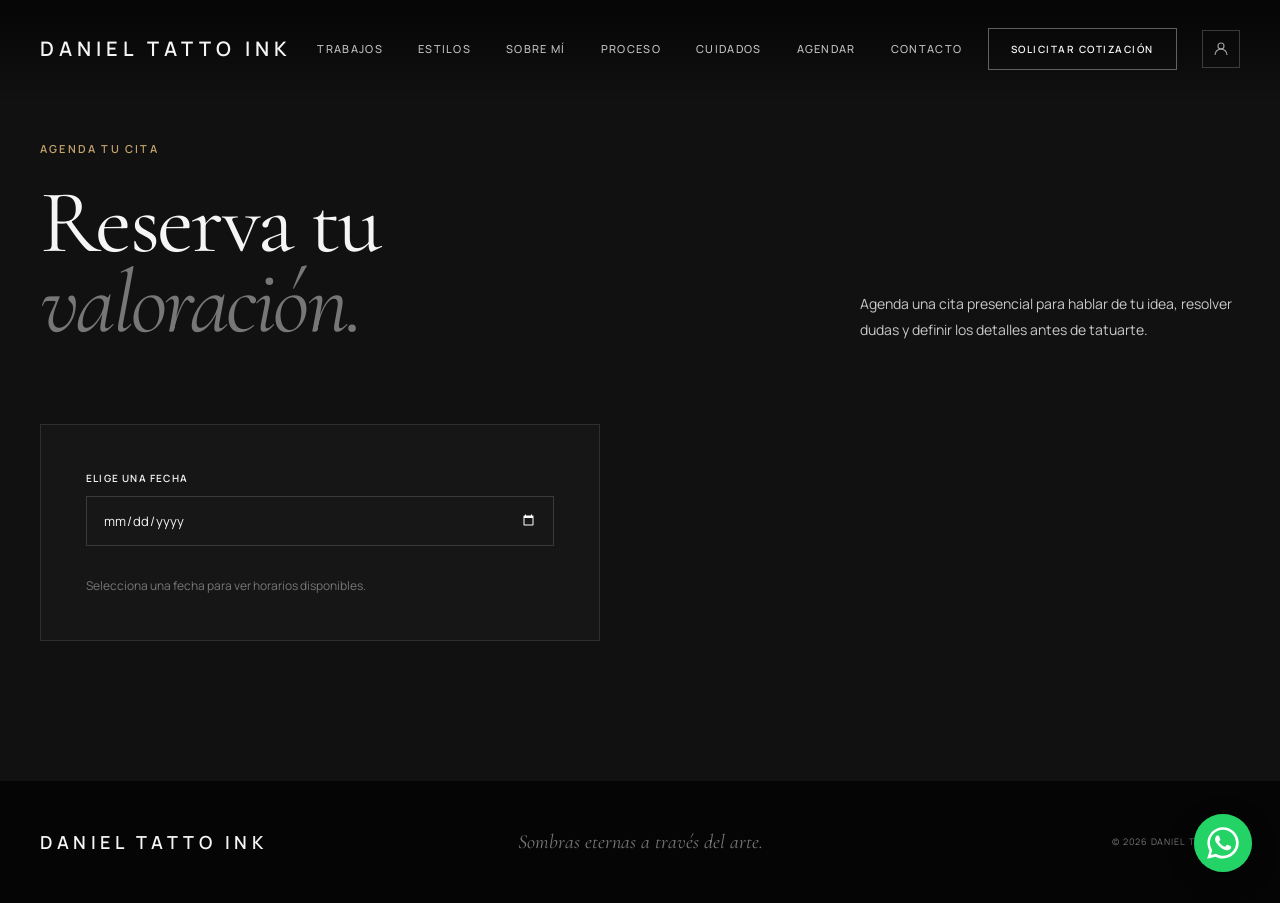
==== agendar.html @ f6fb49cb "Actualizacion" ====
<!DOCTYPE html>
<html lang="es">
<head>
    <meta charset="UTF-8">

    <meta name="viewport" content="width=device-width, initial-scale=1.0">

    <meta
        name="description"
        content="Agenda tu cita — Daniel Tatto Ink"
    >

    <title>Agendar cita — Daniel Tatto Ink</title>

    <!-- Google Fonts -->
    <link rel="preconnect" href="https://fonts.googleapis.com">
    <link rel="preconnect" href="https://fonts.gstatic.com" crossorigin>

    <link
        href="https://fonts.googleapis.com/css2?family=Cormorant+Garamond:wght@400;500;600;700&family=Manrope:wght@400;500;600;700&display=swap"
        rel="stylesheet"
    >

    <!-- CSS -->
    <link rel="stylesheet" href="css/style.css">
</head>

<body>

    <!-- =========================
         NAVEGACIÓN
    ========================== -->

    <header class="navbar">

        <div class="container navbar-container">

            <a href="index.html" class="logo">
                DANIEL TATTO INK
            </a>

            <nav class="nav-menu">

                <button class="menu-close" aria-label="Cerrar menú">×</button>

                <a href="index.html#trabajos">Trabajos</a>
                <a href="index.html#estilos">Estilos</a>
                <a href="index.html#artista">Sobre mí</a>
                <a href="index.html#proceso">Proceso</a>
                <a href="index.html#cuidados">Cuidados</a>
                <a href="agendar.html">Agendar</a>
                <a href="index.html#contacto">Contacto</a>

                <a href="https://inkora-production.up.railway.app/login" class="admin-icon-mobile" aria-label="Acceso administrador">
                    <svg viewBox="0 0 24 24" width="18" height="18" fill="none" stroke="currentColor" stroke-width="1.5">
                        <circle cx="12" cy="8" r="4"/>
                        <path d="M4 20c0-4.4 3.6-8 8-8s8 3.6 8 8"/>
                    </svg>
                    <span>Admin</span>
                </a>

            </nav>

            <a href="cotizar.html" class="nav-button">
                Solicitar cotización
            </a>

            <a href="https://inkora-production.up.railway.app/login" class="admin-icon" aria-label="Acceso administrador">
                <svg viewBox="0 0 24 24" width="18" height="18" fill="none" stroke="currentColor" stroke-width="1.5">
                    <circle cx="12" cy="8" r="4"/>
                    <path d="M4 20c0-4.4 3.6-8 8-8s8 3.6 8 8"/>
                </svg>
            </a>

            <button class="menu-button" aria-label="Abrir menú">
                <span></span>
                <span></span>
                <span></span>
            </button>

        </div>

    </header>


    <main>

        <!-- =========================
            AGENDAR VALORACIÓN
        ========================== -->

        <section class="booking section" id="agendar">

            <div class="container">

                <div class="section-header reveal">

                    <div>
                        <p class="section-label">
                            AGENDA TU CITA
                        </p>

                        <h2>
                            Reserva tu<br>
                            <em>valoración.</em>
                        </h2>
                    </div>

                    <p class="section-description">
                        Agenda una cita presencial para hablar de tu idea,
                        resolver dudas y definir los detalles antes de tatuarte.
                    </p>

                </div>


                <div class="booking-box reveal">

                    <div class="booking-step" id="bookingStep1">

                        <div class="form-group">
                            <label for="bookingDate">Elige una fecha</label>
                            <input type="date" id="bookingDate" name="bookingDate">
                        </div>

                        <div class="booking-slots" id="bookingSlots">
                            <p class="booking-hint">Selecciona una fecha para ver horarios disponibles.</p>
                        </div>

                    </div>


                    <div class="booking-step" id="bookingStep2" style="display: none;">

                        <p class="booking-selected" id="bookingSelectedInfo"></p>

                        <div class="form-group">
                            <label for="bookingTipo">Tipo de cita *</label>
                            <select id="bookingTipo" required>
                                <option value="">Selecciona una opción</option>
                                <option value="Valoración">Valoración</option>
                                <option value="Sesión de tatuaje">Sesión de tatuaje</option>
                            </select>
                        </div>

                        <div class="form-group">
                            <label for="bookingName">Nombre completo *</label>
                            <input type="text" id="bookingName" placeholder="Tu nombre" required>
                        </div>

                        <div class="form-group">
                            <label for="bookingPhone">WhatsApp / Celular *</label>
                            <input type="tel" id="bookingPhone" placeholder="300 123 4567" required>
                        </div>

                        <div class="form-group">
                            <label for="bookingEmail">Correo electrónico</label>
                            <input type="email" id="bookingEmail" placeholder="tucorreo@email.com">
                        </div>

                        <div class="form-group">
                            <label for="bookingIdea">¿Qué quieres tatuarte?</label>
                            <textarea id="bookingIdea" rows="3" placeholder="Cuéntanos brevemente tu idea..."></textarea>
                        </div>

                        <div class="booking-actions">
                            <button type="button" class="secondary-button" id="bookingBack">Atrás</button>
                            <button type="button" class="primary-button" id="bookingConfirm">Confirmar cita</button>
                        </div>

                    </div>


                    <div class="booking-step" id="bookingSuccess" style="display: none;">
                        <div class="confirmation-icon">✓</div>
                        <h3>¡Cita confirmada!</h3>
                        <p id="bookingSuccessMessage"></p>
                    </div>

                </div>

            </div>

        </section>

    </main>


    <!-- =========================
         FOOTER
    ========================== -->

    <footer class="footer">
        <div class="container footer-container">
            <div class="footer-logo">DANIEL TATTO INK</div>
            <p>Sombras eternas a través del arte.</p>
            <span>© 2026 Daniel Tatto Ink</span>
        </div>
    </footer>


    <!-- JavaScript -->
    <script src="js/agendar.js"></script>

    <a
        href="https://wa.me/573002389080?text=Hola%2C%20quiero%20m%C3%A1s%20informaci%C3%B3n%20sobre%20un%20tatuaje"
        class="whatsapp-float"
        target="_blank"
        aria-label="Escríbeme por WhatsApp"
    >
        <svg viewBox="0 0 24 24" width="38" height="38" fill="currentColor">
            <path d="M12.04 2C6.58 2 2.13 6.45 2.13 11.91c0 1.75.46 3.48 1.32 5L2 22l5.25-1.38c1.45.79 3.08 1.21 4.79 1.21 5.46 0 9.91-4.45 9.91-9.91C21.95 6.45 17.5 2 12.04 2zm0 18.11c-1.49 0-2.95-.4-4.24-1.16l-.3-.18-3.12.82.83-3.04-.2-.31a8.24 8.24 0 0 1-1.28-4.39c0-4.54 3.7-8.24 8.24-8.24 4.53 0 8.23 3.7 8.23 8.24 0 4.54-3.7 8.26-8.24 8.26zm4.52-6.19c-.25-.12-1.47-.72-1.69-.8-.23-.08-.39-.12-.56.12-.17.25-.64.8-.78.97-.14.17-.29.19-.54.06-.25-.12-1.05-.39-2-1.23-.74-.66-1.24-1.47-1.39-1.72-.14-.25-.02-.38.11-.51.11-.11.25-.29.37-.43.12-.14.16-.25.25-.41.08-.17.04-.31-.02-.43-.06-.12-.56-1.34-.76-1.84-.2-.48-.41-.42-.56-.42-.14-.01-.31-.01-.48-.01-.17 0-.43.06-.66.31-.23.25-.86.85-.86 2.06 0 1.22.89 2.4 1.01 2.56.12.17 1.75 2.67 4.25 3.74.59.26 1.06.41 1.42.52.6.19 1.14.16 1.57.1.48-.07 1.47-.6 1.68-1.18.21-.58.21-1.08.14-1.18-.06-.11-.23-.17-.48-.29z"/>
        </svg>
    </a>

</body>
</html>
---- css/style.css ----
/* =====================================================
   INKORA — ESTUDIO DE TATUAJES
   Estilos principales
===================================================== */


/* =====================================================
   VARIABLES
===================================================== */

:root {
    --color-bg: #0a0a0a;
    --color-bg-soft: #111111;
    --color-bg-light: #171717;

    --color-white: #f5f5f5;
    --color-text: #c8c8c8;
    --color-muted: #777777;

    --color-accent: #c5a46d;

    --font-display: "Cormorant Garamond", serif;
    --font-body: "Manrope", sans-serif;

    --container-width: 1280px;

    --transition: 0.35s ease;
}


/* =====================================================
   RESET
===================================================== */

* {
    margin: 0;
    padding: 0;
    box-sizing: border-box;
}

html {
    scroll-behavior: smooth;
}

body {
    background: var(--color-bg);
    color: var(--color-white);

    font-family: var(--font-body);

    line-height: 1.6;

    overflow-x: hidden;
}

img {
    display: block;
    width: 100%;
}

a {
    color: inherit;
    text-decoration: none;
}

button {
    font-family: inherit;
}


/* =====================================================
   UTILIDADES
===================================================== */

.container {
    width: min(
        calc(100% - 80px),
        var(--container-width)
    );

    margin: 0 auto;
}

.section {
    padding: 140px 0;
}

.section-label {
    color: var(--color-accent);

    font-size: 11px;
    font-weight: 600;

    letter-spacing: 0.2em;

    text-transform: uppercase;

    margin-bottom: 25px;
}

.section-header {
    display: flex;

    justify-content: space-between;
    align-items: flex-end;

    gap: 60px;

    margin-bottom: 80px;
}

.section-header h2,
.artist-content h2,
.contact-container h2 {
    font-family: var(--font-display);

    font-size: clamp(55px, 7vw, 105px);

    font-weight: 400;

    line-height: 0.9;

    letter-spacing: -0.03em;
}

.section-header h2 em,
.artist-content h2 em,
.contact-container h2 em {
    font-style: italic;

    color: var(--color-muted);
}

.section-description {
    max-width: 380px;

    color: var(--color-text);

    font-size: 14px;

    line-height: 1.9;
}


/* =====================================================
   NAVBAR
===================================================== */

.navbar {
    position: fixed;

    top: 0;
    left: 0;

    width: 100%;

    z-index: 1000;

    padding: 28px 0;

    background: linear-gradient(
        to bottom,
        rgba(0, 0, 0, 0.7),
        transparent
    );
}

.navbar-container {
    display: flex;

    align-items: center;
    justify-content: space-between;
}

.logo {
    font-size: 20px;

    font-weight: 600;

    letter-spacing: 0.25em;
}

.nav-menu {
    display: flex;

    align-items: center;

    gap: 35px;
}

.nav-menu a {
    color: rgba(255, 255, 255, 0.75);

    font-size: 11px;

    font-weight: 500;

    letter-spacing: 0.12em;

    text-transform: uppercase;

    transition: color var(--transition);
}

.nav-menu a:hover {
    color: var(--color-white);
}

.nav-button {
    padding: 12px 22px;

    border: 1px solid rgba(255, 255, 255, 0.35);

    font-size: 10px;

    font-weight: 600;

    letter-spacing: 0.15em;

    text-transform: uppercase;

    transition:
        background var(--transition),
        color var(--transition);
}

.admin-icon {
    display: flex;

    align-items: center;
    justify-content: center;

    width: 38px;
    height: 38px;

    border: 1px solid rgba(255, 255, 255, 0.2);

    color: rgba(255, 255, 255, 0.6);

    transition:
        border-color 0.3s ease,
        color 0.3s ease;
}

.admin-icon:hover {
    border-color: var(--color-accent);
    color: var(--color-accent);
}

.nav-button:hover {
    background: var(--color-white);

    color: var(--color-bg);
}

.menu-button {
    display: none;

    width: 35px;
    height: 35px;

    background: transparent;

    border: none;

    cursor: pointer;

    flex-direction: column;

    justify-content: center;

    gap: 5px;
}

.menu-button span {
    display: block;

    width: 25px;
    height: 1px;

    background: var(--color-white);
}


/* =====================================================
   HERO
===================================================== */

.hero {
    position: relative;

    min-height: 100vh;

    display: flex;

    align-items: center;

    overflow: hidden;

    background:
        linear-gradient(
            90deg,
            rgba(0, 0, 0, 0.85) 0%,
            rgba(0, 0, 0, 0.55) 45%,
            rgba(0, 0, 0, 0.25) 100%
        );

    background-size: cover;

    background-position: center;

    background-attachment: fixed;
}

.hero-overlay {
    position: absolute;

    inset: 0;

    background:
        linear-gradient(
            to top,
            rgba(10, 10, 10, 1) 0%,
            transparent 25%
        );
}

.hero-content {
    position: relative;

    z-index: 2;

    padding-top: 80px;
}

.hero-eyebrow {
    color: var(--color-accent);

    font-size: 11px;

    font-weight: 600;

    letter-spacing: 0.2em;

    margin-bottom: 30px;
}

.hero-title {
    max-width: 800px;
    font-family: var(--font-display);
    font-size: clamp(80px, 11vw, 170px);
    font-weight: 400;
    line-height: 0.78;
    letter-spacing: -0.045em;
}

.hero-word {
    display: inline-block;
    opacity: 0;
    transform: translateY(30px);
    animation: wordReveal 0.8s ease forwards;
}

.hero-word-accent {
    color: var(--color-accent);
    font-style: italic;
}

.hero-word:nth-child(1) { animation-delay: 0.1s; }
.hero-word:nth-child(2) { animation-delay: 0.25s; }
.hero-word:nth-child(3) { animation-delay: 0.4s; }
.hero-word:nth-child(4) { animation-delay: 0.55s; }
.hero-word:nth-child(5) { animation-delay: 0.7s; }
.hero-word:nth-child(6) { animation-delay: 0.85s; }

@keyframes wordReveal {
    to {
        opacity: 1;
        transform: translateY(0);
    }
}

.hero-description {
    max-width: 400px;

    margin-top: 45px;

    color: var(--color-text);

    font-size: 14px;

    line-height: 1.8;
}

.primary-button {
    display: inline-flex;

    align-items: center;

    justify-content: center;


    padding: 17px 30px;

    background: var(--color-white);

    color: var(--color-bg);

    font-size: 10px;

    font-weight: 700;

    letter-spacing: 0.15em;

    text-transform: uppercase;

    transition:
        background var(--transition),
        color var(--transition),
        transform var(--transition);

    margin-top: 22px;
}

.primary-button:hover {
    background: var(--color-accent);

    color: var(--color-bg);

    transform: translateY(-3px);
}

.hero-scroll {
    position: absolute;

    right: 40px;
    bottom: 45px;

    z-index: 2;

    display: flex;

    align-items: center;

    gap: 15px;

    color: rgba(255, 255, 255, 0.5);

    font-size: 9px;

    letter-spacing: 0.15em;

    text-transform: uppercase;

    transform: rotate(90deg);

    transform-origin: right center;
}

/* =====================================================
   BOTÓN MAGNÉTICO
===================================================== */

.magnetic {
    transition: transform 0.2s ease-out;
}

.scroll-line {
    width: 70px;

    height: 1px;

    background: rgba(255, 255, 255, 0.4);
}


/* =====================================================
   PORTFOLIO
===================================================== */

.portfolio {
    background: #111111;
}

.portfolio-filters {
    display: flex;

    gap: 30px;

    margin-bottom: 45px;

    border-bottom: 1px solid rgba(255, 255, 255, 0.1);

    padding-bottom: 20px;
}

.filter {
    background: transparent;

    border: none;

    color: var(--color-muted);

    font-size: 10px;

    font-weight: 600;

    letter-spacing: 0.12em;

    text-transform: uppercase;

    cursor: pointer;

    transition: color var(--transition);
}

.filter:hover,
.filter.active {
    color: var(--color-white);
}

.portfolio-grid {
    display: grid;

    grid-template-columns:
        repeat(12, 1fr);

    grid-auto-rows: 260px;

    gap: 15px;
}

.portfolio-item {
    position: relative;

    overflow: hidden;

}

.portfolio-item:nth-child(1) {
    grid-column: span 7;
    grid-row: span 2;
}

.portfolio-item:nth-child(2) {
    grid-column: span 5;
}

.portfolio-item:nth-child(3) {
    grid-column: span 5;
}

.portfolio-item:nth-child(4) {
    grid-column: span 4;
}

.portfolio-item:nth-child(5) {
    grid-column: span 5;
    grid-row: span 2;
}

.portfolio-item:nth-child(6) {
    grid-column: span 3;
}

.portfolio-item img {
    position: relative;
    z-index: 1;

    width: 100%;
    height: 100%;

    object-fit: contain;
    object-position: center;

    transition:
        transform 0.8s ease,
        filter 0.8s ease;

    filter: grayscale(15%);
}

.portfolio-item:hover img {
    transform: scale(1.04);
    filter: grayscale(0%);
}




/* =====================================================
   ARTISTA
===================================================== */

.artist {
    background: #000000; 
}

.artist-container {
    display: grid;

    grid-template-columns:
        1fr 1fr;

    gap: 100px;

    align-items: center;
    
}

.artist-image {
    height: 700px;

    overflow: hidden;
}

.artist-image img {
    width: 100%;
    height: 100%;

    object-fit: contain;
    object-position: center;
}

.artist-content {
    max-width: 560px;
}

.artist-content p:not(.section-label) {
    color: var(--color-text);

    font-size: 15px;

    line-height: 1.9;

    margin-top: 25px;
}

.artist-stats {
    display: flex;

    gap: 70px;

    margin-top: 50px;

    padding-top: 30px;

    border-top: 1px solid rgba(255, 255, 255, 0.15);
}

.artist-stats div {
    display: flex;

    flex-direction: column;
}

.artist-stats strong {
    font-family: var(--font-display);

    font-size: 50px;

    font-weight: 400;

    line-height: 1;
}

.artist-stats span {
    margin-top: 8px;

    color: var(--color-muted);

    font-size: 10px;

    letter-spacing: 0.08em;

    text-transform: uppercase;
}

.artist-stats strong::after {
    content: "+";
}

/* =====================================================
   ESTILOS
===================================================== */

.styles {
    background: #161616;
}

.styles-list {
    border-top: 1px solid rgba(255, 255, 255, 0.15);
}

.style-item {
    display: grid;

    grid-template-columns: 80px 1fr 50px;

    align-items: center;

    gap: 30px;

    padding: 35px 0;

    border-bottom: 1px solid rgba(255, 255, 255, 0.15);

    transition:
        padding var(--transition),
        background var(--transition);
}

.style-item:hover {
    padding-left: 20px;

    background: rgba(255, 255, 255, 0.02);
}

.style-number {
    color: var(--color-muted);

    font-size: 11px;

    letter-spacing: 0.1em;
}

.style-item h3 {
    font-family: var(--font-display);

    font-size: 45px;

    font-weight: 400;
}

.style-item p {
    color: var(--color-muted);

    font-size: 12px;

    margin-top: 5px;
}

.style-arrow {
    color: var(--color-accent);

    font-size: 22px;

    text-align: right;
}


/* =====================================================
   PROCESO
===================================================== */

.process {
    background: var(--color-bg-soft);
}

.process-grid {
    display: grid;

    grid-template-columns:
        repeat(4, 1fr);

    gap: 30px;
}

.process-item {
    min-height: 300px;

    padding: 35px;

    border: 1px solid rgba(255, 255, 255, 0.12);

    transition:
        border-color var(--transition),
        transform var(--transition);
}

.process-item:hover {
    border-color: rgba(197, 164, 109, 0.5);

    transform: translateY(-5px);
}

.process-item > span {
    color: var(--color-accent);

    font-size: 11px;

    letter-spacing: 0.15em;
}

.process-item h3 {
    margin-top: 20px;

    font-family: var(--font-display);

    font-size: 38px;

    font-weight: 400;
}

.process-item p {
    margin-top: 15px;

    color: var(--color-muted);

    font-size: 13px;

    line-height: 1.8;
}


/* =====================================================
   CONTACTO
===================================================== */

.contact {
    position: relative;

    background: var(--color-accent);

    color: var(--color-bg);

    overflow: hidden;

}

.contact-container {
    position: relative;

    z-index: 2;

    text-align: center;
}

.contact .section-label {
    color: rgba(10, 10, 10, 0.55);
}

.contact-container h2 {
    font-size: clamp(
        70px,
        11vw,
        150px
    );
}

.contact-container h2 em {
    color: rgba(10, 10, 10, 0.5);
}

.contact-container > p:not(.section-label) {
    max-width: 450px;

    margin: 35px auto 0;

    font-size: 15px;

    line-height: 1.8;
}

.contact .primary-button {
    background: var(--color-bg);

    color: var(--color-white);

    margin-top: 22px;
}

.contact .primary-button:hover {
    background: var(--color-white);

    color: var(--color-bg);
}

.contact-info {
    display: flex;

    justify-content: center;

    gap: 70px;

    margin-top: 90px;

    padding-top: 35px;

    border-top: 1px solid rgba(10, 10, 10, 0.2);
}

.contact-info span {
    display: block;

    margin-bottom: 5px;

    color: rgba(10, 10, 10, 0.55);

    font-size: 9px;

    font-weight: 700;

    letter-spacing: 0.15em;

    text-transform: uppercase;
}

.contact-info p {
    font-size: 13px;

    font-weight: 600;
}


/* =====================================================
   FOOTER
===================================================== */

.footer {
    padding: 45px 0;

    background: #050505;
}

.footer-container {
    display: grid;

    grid-template-columns:
        1fr 1fr 1fr;

    align-items: center;
}

.footer-logo {
    font-size: 18px;

    font-weight: 600;

    letter-spacing: 0.25em;
}

.footer-container p {
    color: var(--color-muted);

    font-family: var(--font-display);

    font-size: 20px;

    font-style: italic;

    text-align: center;
}

.footer-container > span {
    color: var(--color-muted);

    font-size: 9px;

    letter-spacing: 0.1em;

    text-align: right;

    text-transform: uppercase;
}


/* =====================================================
   RESPONSIVE — TABLET
===================================================== */

@media (max-width: 900px) {

    .container {
        width: min(
            calc(100% - 50px),
            var(--container-width)
        );
    }

    .nav-menu,
    .nav-button {
        display: none;
    }

    .menu-button {
        display: flex;
    }

    .section {
        padding: 100px 0;
    }

    .section-header {
        flex-direction: column;

        align-items: flex-start;

        gap: 30px;

        margin-bottom: 55px;
    }

    .portfolio-grid {
        grid-auto-rows: 220px;
    }

    .artist-container {
        gap: 50px;
    }

    .artist-image {
        height: 550px;
    }

    .process-grid {
        grid-template-columns:
            repeat(2, 1fr);
    }

    .footer-container {
        grid-template-columns: 1fr;

        gap: 20px;

        text-align: center;
    }

    .footer-container p,
    .footer-container > span {
        text-align: center;
    }
}


/* =====================================================
   RESPONSIVE — MOBILE
===================================================== */

@media (max-width: 600px) {

    .container {
        width: calc(100% - 36px);
    }

    .section {
        padding: 80px 0;
    }

    .navbar {
        padding: 20px 0;
    }

    .hero {
        min-height: auto;
        padding: 70px 0 70px;
        background-position: 60% center;
    }

    .hero-content {
        padding-top: 0;
    }

    .hero h1 {
        font-size: clamp(
            68px,
            20vw,
            100px
        );

        line-height: 0.82;
    }

    .hero-description {
        font-size: 15px;

        max-width: 300px;

        margin-top: 35px;
    }

    .hero-scroll {
        display: none;
    }

    .section-header h2,
    .artist-content h2 {
        font-size: 65px;
    }

    .portfolio-filters {
        gap: 18px;

        overflow-x: auto;

        padding-bottom: 15px;

    }

    .filter {
        white-space: nowrap;
    }

    .portfolio-grid {
        display: grid;

        grid-template-columns: 1fr;

        grid-auto-rows: 400px;

        gap: 10px;
        
    }

    .portfolio{
        padding-top: 10px;
        padding-bottom: 10px;
    }

    .estilos{
        padding-top: 10px;
        padding-bottom: 10px;
    }

    .portfolio-item:nth-child(n) {
        grid-column: span 1;
        grid-row: span 1;
    }


    .artist-container {
        display: flex;
        flex-direction: column;
        align-items: flex-start;
        gap: 30px;
    }

    .artist-image,
    .artist-content {
        display: contents;
    }

    .artist-content .section-label {
        order: 1;
    }

    .artist-content h2 {
        order: 2;
    }

    .artist-image img {
        order: 3;
    }

    .artist-content p:not(.section-label) {
        order: 4;
    }

    .artist-content .artist-stats {
        order: 5;
        margin-top: 20px;
    }

    .artist-image {
        height: 320px;
    }

    .artist-image img,
    .portfolio-item img {
        object-fit: cover;
    }

    .artist-stats {
        gap: 40px;
    }

    .artist-stats strong {
        font-size: 42px;
    }

    .artist-stats strong::after {
        content: "+";
    }

    .style-item {
        grid-template-columns: 35px 1fr 25px;

        gap: 15px;

        padding: 25px 0;
    }

    .style-item h3 {
        font-size: 35px;
    }

    .style-item p {
        font-size: 11px;
    }

    .process-grid {
        grid-template-columns: 1fr;

        gap: 12px;
    }

    .process-item {
        min-height: 260px;
    }


    .contact-container h2 {
        font-size: 75px;
    }

    .contact-info {
        flex-direction: column;

        gap: 25px;

        margin-top: 60px;
    }

    .footer-container p {
        font-size: 18px;
    }
}

/* =====================================================
   FORMULARIO DE COTIZACIÓN
===================================================== */

.quote-modal {
    position: fixed;

    inset: 0;

    z-index: 2000;

    display: none;

    overflow-y: auto;
}

.quote-modal.active {
    display: block;
}

.quote-overlay {
    position: fixed;

    inset: 0;

    background: rgba(0, 0, 0, 0.88);

    backdrop-filter: blur(8px);
}

.quote-container {
    position: relative;

    z-index: 2;

    width: min(
        calc(100% - 40px),
        760px
    );

    margin: 60px auto;

    padding: 70px;

    background: #111111;

    border: 1px solid rgba(255, 255, 255, 0.12);

    box-shadow:
        0 30px 100px rgba(0, 0, 0, 0.5);
}


/* =====================================================
   CERRAR
===================================================== */

.quote-close {
    position: absolute;

    top: 25px;
    right: 25px;

    width: 40px;
    height: 40px;

    display: flex;

    align-items: center;
    justify-content: center;

    background: transparent;

    border: 1px solid rgba(255, 255, 255, 0.2);

    color: white;

    font-size: 25px;

    font-weight: 300;

    cursor: pointer;

    transition:
        background 0.3s ease,
        color 0.3s ease;
}

.quote-close:hover {
    background: white;

    color: #111;
}


/* =====================================================
   ENCABEZADO
===================================================== */

.quote-header {
    max-width: 600px;

    margin-bottom: 55px;
}

.quote-header h2 {
    font-family: var(--font-display);

    font-size: clamp(55px, 8vw, 90px);

    font-weight: 400;

    line-height: 0.85;

    letter-spacing: -0.03em;
}

.quote-header h2 em {
    color: var(--color-muted);

    font-style: italic;
}

.quote-header > p:last-child {
    max-width: 500px;

    margin-top: 30px;

    color: var(--color-text);

    font-size: 13px;

    line-height: 1.8;
}


/* =====================================================
   PROGRESO
===================================================== */

.quote-progress {
    display: flex;

    align-items: center;

    margin-bottom: 55px;
}

.progress-step {
    display: flex;

    flex-direction: column;

    gap: 5px;

    color: var(--color-muted);

    white-space: nowrap;
}

.progress-step span {
    font-size: 11px;

    font-weight: 600;
}

.progress-step small {
    font-size: 8px;

    letter-spacing: 0.1em;

    text-transform: uppercase;
}

.progress-step.active {
    color: var(--color-accent);
}

.progress-line {
    flex: 1;

    height: 1px;

    margin: 0 15px;

    background: rgba(255, 255, 255, 0.15);
}


/* =====================================================
   PASOS
===================================================== */

.quote-step {
    display: none;
}

.quote-step.active {
    display: block;
}

.step-heading {
    margin-bottom: 40px;
}

.step-heading > span {
    color: var(--color-accent);

    font-size: 11px;

    letter-spacing: 0.15em;
}

.step-heading h3 {
    margin-top: 10px;

    font-family: var(--font-display);

    font-size: 42px;

    font-weight: 400;

    line-height: 1;
}

.step-heading p {
    max-width: 500px;

    margin-top: 12px;

    color: var(--color-muted);

    font-size: 13px;
}


/* =====================================================
   CAMPOS
===================================================== */

.form-group {
    margin-bottom: 30px;
}

.form-group > label {
    display: block;

    margin-bottom: 10px;

    color: var(--color-white);

    font-size: 10px;

    font-weight: 600;

    letter-spacing: 0.12em;

    text-transform: uppercase;
}

.form-group input[type="text"],
.form-group input[type="tel"],
.form-group input[type="email"],
.form-group select,
.form-group textarea {
    width: 100%;

    padding: 17px 18px;

    background: #171717;

    border: 1px solid rgba(255, 255, 255, 0.15);

    border-radius: 0;

    outline: none;

    color: var(--color-white);

    font-family: var(--font-body);

    font-size: 13px;

    transition: border-color 0.3s ease;
}

.form-group input:focus,
.form-group select:focus,
.form-group textarea:focus {
    border-color: var(--color-accent);
}

.form-group textarea {
    resize: vertical;

    min-height: 130px;
}

.form-group select {
    cursor: pointer;
}

.form-group select option {
    background: #111111;

    color: white;
}

.form-group input::placeholder,
.form-group textarea::placeholder {
    color: #555555;
}


/* =====================================================
   CARGAR IMAGEN
===================================================== */

.upload-area {
    position: relative;

    min-height: 180px;

    display: flex;

    align-items: center;

    justify-content: center;

    background: #171717;

    border: 1px dashed rgba(255, 255, 255, 0.25);

    cursor: pointer;

    transition:
        border-color 0.3s ease,
        background 0.3s ease;
}

.upload-area:hover {
    border-color: var(--color-accent);

    background: #1b1b1b;
}

.upload-area input {
    position: absolute;

    inset: 0;

    width: 100%;
    height: 100%;

    opacity: 0;

    cursor: pointer;
}

.upload-content {
    display: flex;

    flex-direction: column;

    align-items: center;

    gap: 8px;

    pointer-events: none;
}

.upload-icon {
    font-size: 30px;

    color: var(--color-accent);

    font-weight: 200;
}

.upload-content strong {
    font-size: 12px;

    font-weight: 600;
}

.upload-content small {
    color: var(--color-muted);

    font-size: 10px;
}


/* =====================================================
   VISTA PREVIA IMAGEN
===================================================== */

.image-preview {
    position: relative;

    display: none;

    align-items: center;
    justify-content: center;

    margin-top: 15px;

    width: 100%;
    height: 400px;

    overflow: hidden;

    background: #111;

    border: 1px solid rgba(255, 255, 255, 0.12);
}

.image-preview.active {
    display: flex;
}

.image-preview::before {
    content: "";

    position: absolute;

    inset: -30px;

    background-image: var(--preview-image);

    background-size: cover;

    background-position: center;

    filter: blur(25px);

    transform: scale(1.15);

    opacity: 0.65;
}

.image-preview img {
    position: relative;

    z-index: 2;

    display: block;

    width: 100%;
    height: 100%;

    object-fit: contain;

    object-position: center;

    filter: none;
}


/* =====================================================
   OPCIONES DE TAMAÑO
===================================================== */

.option-grid {
    display: grid;

    grid-template-columns:
        repeat(2, 1fr);

    gap: 10px;
}

.option-card {
    position: relative;

    cursor: pointer;
}

.option-card input {
    position: absolute;

    opacity: 0;
}

.option-card span {
    display: flex;

    flex-direction: column;

    gap: 5px;

    padding: 20px;

    min-height: 90px;

    background: #171717;

    border: 1px solid rgba(255, 255, 255, 0.12);

    transition:
        border-color 0.3s ease,
        background 0.3s ease;
}

.option-card:hover span {
    border-color: rgba(197, 164, 109, 0.5);
}

.option-card input:checked + span {
    border-color: var(--color-accent);

    background: rgba(197, 164, 109, 0.08);
}

.option-card strong {
    font-size: 12px;
}

.option-card small {
    color: var(--color-muted);

    font-size: 10px;
}


/* =====================================================
   BOTONES DEL FORMULARIO
===================================================== */

.step-actions {
    display: flex;

    justify-content: flex-end;

    align-items: center;

    gap: 15px;

    margin-top: 45px;
}

.secondary-button {
    display: inline-flex;

    align-items: center;

    justify-content: center;

    padding: 17px 30px;   

    background: transparent;

    border: 1px solid rgba(255, 255, 255, 0.2);

    color: var(--color-white);

    font-size: 10px;

    font-weight: 700; 

    letter-spacing: 0.12em;

    text-transform: uppercase;

    cursor: pointer;

    transition:
        background 0.3s ease,
        color 0.3s ease;

    margin-top: 22px;
}

.secondary-button:hover {
    background: white;

    color: #111;
}


/* =====================================================
   CONFIRMACIÓN
===================================================== */

.quote-confirmation {
    display: none;
}

.quote-confirmation.active {
    display: block;
}

.confirmation-icon {
    width: 55px;
    height: 55px;

    display: flex;

    align-items: center;
    justify-content: center;

    margin-bottom: 30px;

    border: 1px solid var(--color-accent);

    color: var(--color-accent);

    font-size: 20px;
}

.quote-confirmation h3 {
    font-family: var(--font-display);

    font-size: clamp(55px, 8vw, 90px);

    font-weight: 400;

    line-height: 0.85;
}

.quote-confirmation h3 em {
    color: var(--color-muted);

    font-style: italic;
}

.quote-confirmation > p:not(.section-label) {
    max-width: 500px;

    margin-top: 25px;

    color: var(--color-text);

    font-size: 13px;

    line-height: 1.8;
}


/* =====================================================
   RESUMEN
===================================================== */

.quote-summary {
    margin-top: 40px;

    border-top: 1px solid rgba(255, 255, 255, 0.12);
}

.summary-row {
    display: grid;

    grid-template-columns: 150px 1fr;

    gap: 20px;

    padding: 15px 0;

    border-bottom: 1px solid rgba(255, 255, 255, 0.08);
}

.summary-label {
    color: var(--color-muted);

    font-size: 9px;

    font-weight: 600;

    letter-spacing: 0.1em;

    text-transform: uppercase;
}

.summary-value {
    color: var(--color-white);

    font-size: 12px;

    line-height: 1.6;

    white-space: pre-wrap;

    word-break: break-word;
}

.summary-image {
    width: 100px;
    height: 100px;

    object-fit: contain;
    object-position: center;

    margin-top: 5px;
}


/* =====================================================
   BOTONES CONFIRMACIÓN
===================================================== */

.confirmation-actions {
    display: flex;

    justify-content: flex-end;

    align-items: center;

    gap: 15px;

    margin-top: 40px;
}


/* =====================================================
   RESPONSIVE
===================================================== */

@media (max-width: 600px) {

    .quote-container {
        width: calc(100% - 20px);

        margin: 10px auto;

        padding: 45px 22px;
    }

    .quote-close {
        top: 15px;
        right: 15px;
    }

    .quote-header {
        margin-bottom: 40px;
    }

    .quote-header h2 {
        font-size: 60px;
    }

    .quote-progress {
        margin-bottom: 40px;
    }

    .progress-step small {
        display: none;
    }

    .progress-line {
        margin: 0 8px;
    }

    .step-heading h3 {
        font-size: 35px;
    }

    .option-grid {
        grid-template-columns: 1fr;
    }

    .step-actions,
    .confirmation-actions {
        flex-direction: column-reverse;
    }

    .step-actions button,
    .confirmation-actions button {
        width: 100%;
    }

    .summary-row {
        grid-template-columns: 1fr;

        gap: 5px;
    }
}

/* =====================================================
   IMAGEN CON FONDO DIFUMINADO
===================================================== */

.image-blur-bg {
    position: relative;

    overflow: hidden;

    isolation: isolate;
}

.image-blur-bg::before {
    content: "";

    position: absolute;

    inset: -40px;

    background-image: var(--image-bg);

    background-size: cover;

    background-position: center;

    filter: blur(25px);

    transform: scale(1.15);

    opacity: 0.65;

    z-index: -1;
}

.image-blur-bg > img {
    position: relative;

    z-index: 1;

    display: block;

    width: 100%;
    height: 100%;

    object-fit: contain;

    object-position: center;
}

/* =====================================================
   SCROLL REVEAL
===================================================== */

.reveal {
    opacity: 0;

    transform: translateY(40px);

    transition:
        opacity 0.8s ease,
        transform 0.8s ease;
}

.reveal.reveal-active {
    opacity: 1;

    transform: translateY(0);
}




/* =====================================================
   MENÚ MÓVIL
===================================================== */

.nav-menu.mobile-active {
    display: flex;
    flex-direction: column;
    align-items: center;
    justify-content: center;

    position: fixed;
    inset: 0;

    background: rgba(10, 10, 10, 0.98);
    backdrop-filter: blur(10px);

    gap: 35px;

    z-index: 999;
}

.nav-menu.mobile-active a {
    font-size: 18px;
}

.menu-button.active span:nth-child(1) {
    transform: translateY(6px) rotate(45deg);
}

.menu-button.active span:nth-child(2) {
    opacity: 0;
}

.menu-button.active span:nth-child(3) {
    transform: translateY(-6px) rotate(-45deg);
}

.menu-button span {
    transition: transform 0.3s ease, opacity 0.3s ease;
}

body.menu-open {
    overflow: hidden;
}

/* =====================================================
   BOTÓN FLOTANTE DE WHATSAPP
===================================================== */

.whatsapp-float {
    position: fixed;

    bottom: 28px;
    right: 28px;

    z-index: 1500;

    width: 58px;
    height: 58px;

    display: flex;

    align-items: center;
    justify-content: center;

    background: #25d366;

    color: white;

    border-radius: 50%;

    box-shadow: 0 8px 24px rgba(0, 0, 0, 0.35);

    transition:
        transform 0.25s ease,
        box-shadow 0.25s ease;
}

.whatsapp-float:hover {
    transform: scale(1.08);

    box-shadow: 0 10px 30px rgba(0, 0, 0, 0.45);
}

.whatsapp-float::before {
    content: "";

    position: absolute;

    inset: 0;

    border-radius: 50%;

    background: #25d366;

    opacity: 0.5;

    animation: whatsappPulse 2.2s ease-out infinite;

    z-index: -1;
}

@keyframes whatsappPulse {

    0% {
        transform: scale(1);
        opacity: 0.5;
    }

    100% {
        transform: scale(1.7);
        opacity: 0;
    }

}

@media (max-width: 600px) {

    .whatsapp-float {
        bottom: 20px;
        right: 20px;

        width: 52px;
        height: 52px;
    }

}

/* =====================================================
   CUIDADOS DEL TATUAJE
===================================================== */

.care {
    background: var(--color-bg-soft);
    padding-top: 60px;
}

.care-download {
    margin-top: 40px;

    text-align: center;
}

.care-download .secondary-button {
    margin-top: 0;
}

.care-tabs {
    display: flex;

    gap: 15px;

    margin-bottom: 50px;

    flex-wrap: wrap;
}

.care-tab {
    display: flex;

    align-items: center;

    gap: 10px;

    padding: 14px 24px;

    background: transparent;

    border: 1px solid rgba(255, 255, 255, 0.15);

    color: var(--color-muted);

    font-size: 11px;

    font-weight: 600;

    letter-spacing: 0.1em;

    text-transform: uppercase;

    cursor: pointer;

    transition:
        border-color 0.3s ease,
        color 0.3s ease,
        background 0.3s ease;
}

.care-tab span {
    color: var(--color-accent);

    font-size: 10px;
}

.care-tab:hover {
    border-color: rgba(197, 164, 109, 0.5);

    color: var(--color-white);
}

.care-tab.active {
    background: var(--color-accent);

    border-color: var(--color-accent);

    color: var(--color-bg);
}

.care-tab.active span {
    color: var(--color-bg);
}

.care-panel {
    display: none;
}

.care-panel.active {
    display: block;
}

.care-list {
    display: grid;

    grid-template-columns: repeat(2, 1fr);

    gap: 20px;
}

.care-item {
    display: flex;

    align-items: flex-start;

    gap: 15px;

    padding: 22px;

    border: 1px solid rgba(255, 255, 255, 0.1);

    background: rgba(255, 255, 255, 0.02);
}

.care-item p {
    color: var(--color-text);

    font-size: 13px;

    line-height: 1.7;
}

.care-icon {
    flex-shrink: 0;

    width: 26px;
    height: 26px;

    display: flex;

    align-items: center;
    justify-content: center;

    border-radius: 50%;

    font-size: 13px;

    font-weight: 700;
}

.care-do .care-icon {
    background: rgba(197, 164, 109, 0.15);

    color: var(--color-accent);
}

.care-dont .care-icon {
    background: rgba(255, 255, 255, 0.08);

    color: var(--color-muted);
}

@media (max-width: 600px) {

    .care-tabs {
        flex-direction: column;
    }

    .care-list {
        grid-template-columns: 1fr;
    }

}


/* =====================================================
   ÍCONO ADMIN Y CIERRE — MENÚ MÓVIL
===================================================== */

.menu-close {
    display: none;
}

.admin-icon-mobile {
    display: none;
}

body.menu-open .navbar {
    background: #0a0a0a;
}

@media (max-width: 900px) {

    .admin-icon {
        display: none;
    }

    .menu-close {
        display: flex;
        align-items: center;
        justify-content: center;

        position: absolute;
        top: 25px;
        right: 25px;

        width: 40px;
        height: 40px;

        background: transparent;
        border: 1px solid rgba(255, 255, 255, 0.2);

        color: white;
        font-size: 24px;
        font-weight: 300;

        cursor: pointer;

        transition: border-color 0.3s ease, color 0.3s ease;
    }

    .menu-close:hover {
        border-color: var(--color-accent);
        color: var(--color-accent);
    }

    .nav-menu.mobile-active .admin-icon-mobile {
        display: flex;
        align-items: center;
        gap: 10px;

        color: var(--color-accent);
        font-size: 12px;
        font-weight: 600;
        letter-spacing: 0.1em;
        text-transform: uppercase;

        margin-top: 15px;
        padding-top: 25px;

        border-top: 1px solid rgba(255, 255, 255, 0.15);
    }

}

/* =====================================================
   AGENDAR VALORACIÓN
===================================================== */

.booking {
    background: var(--color-bg-soft);
}

.booking-box {
    max-width: 560px;
    padding: 45px;
    border: 1px solid rgba(255, 255, 255, 0.1);
    background: rgba(255, 255, 255, 0.02);
}

.booking-box .form-group input[type="date"] {
    width: 100%;
    padding: 14px 16px;
    background: #171717;
    border: 1px solid rgba(255, 255, 255, 0.15);
    color: var(--color-white);
    font-family: var(--font-body);
    font-size: 13px;
    color-scheme: dark;
}

.booking-hint {
    color: var(--color-muted);
    font-size: 12px;
    margin-top: 20px;
}

.booking-slots {
    margin-top: 25px;
}

.slots-grid {
    display: grid;
    grid-template-columns: repeat(4, 1fr);
    gap: 10px;
}

.slot-button {
    padding: 12px 8px;
    background: #171717;
    border: 1px solid rgba(255, 255, 255, 0.15);
    color: var(--color-white);
    font-size: 12px;
    cursor: pointer;
    transition: border-color 0.3s ease, background 0.3s ease;
}

.slot-button:hover {
    border-color: var(--color-accent);
}

.booking-selected {
    color: var(--color-accent);
    font-size: 13px;
    margin-bottom: 25px;
    padding-bottom: 20px;
    border-bottom: 1px solid rgba(255, 255, 255, 0.1);
}

.booking-actions {
    display: flex;
    justify-content: flex-end;
    align-items: center;
    gap: 15px;
    margin-top: 30px;
}

.booking-actions .primary-button {
    margin-top: 0;
}

#bookingSuccess {
    text-align: center;
}

#bookingSuccess h3 {
    font-family: var(--font-display);
    font-size: 32px;
    font-weight: 400;
    margin-top: 15px;
}

#bookingSuccess p {
    margin-top: 15px;
    color: var(--color-text);
    font-size: 13px;
}

@media (max-width: 600px) {

    .booking-box {
        padding: 30px 22px;
    }

    .slots-grid {
        grid-template-columns: repeat(3, 1fr);
    }

    .booking-actions {
        flex-direction: column-reverse;
    }

    .booking-actions button {
        width: 100%;
    }

}
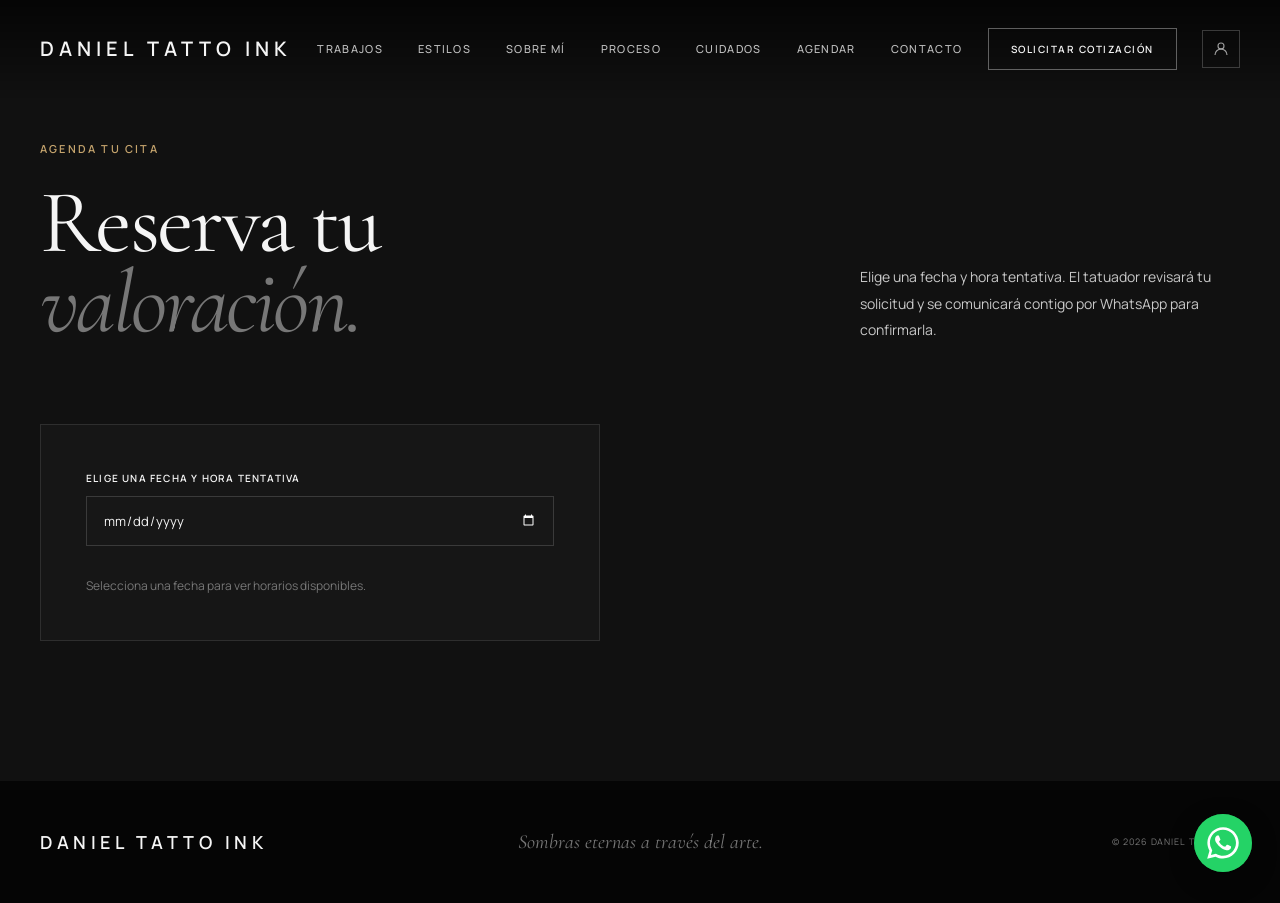
==== commit 1753fe9b: "confirmacion" ====
--- a/agendar.html
+++ b/agendar.html
@@ -107,8 +107,8 @@
                     </div>
 
                     <p class="section-description">
-                        Agenda una cita presencial para hablar de tu idea,
-                        resolver dudas y definir los detalles antes de tatuarte.
+                        Elige una fecha y hora tentativa. El tatuador revisará tu
+                        solicitud y se comunicará contigo por WhatsApp para confirmarla.
                     </p>
 
                 </div>
@@ -119,7 +119,7 @@
                     <div class="booking-step" id="bookingStep1">
 
                         <div class="form-group">
-                            <label for="bookingDate">Elige una fecha</label>
+                            <label for="bookingDate">Elige una fecha y hora tentativa</label>
                             <input type="date" id="bookingDate" name="bookingDate">
                         </div>
 
@@ -138,8 +138,7 @@
                             <label for="bookingTipo">Tipo de cita *</label>
                             <select id="bookingTipo" required>
                                 <option value="">Selecciona una opción</option>
-                                <option value="Valoración">Valoración</option>
-                                <option value="Sesión de tatuaje">Sesión de tatuaje</option>
+                                <option value="valoracion">Valoración</option>
                             </select>
                         </div>
 
@@ -150,7 +149,28 @@
 
                         <div class="form-group">
                             <label for="bookingPhone">WhatsApp / Celular *</label>
-                            <input type="tel" id="bookingPhone" placeholder="300 123 4567" required>
+                            <div class="phone-input-row">
+                                <select id="bookingCountryCode">
+                                    <option value="57" selected>🇨🇴 +57</option>
+                                    <option value="1">🇺🇸 +1</option>
+                                    <option value="52">🇲🇽 +52</option>
+                                    <option value="34">🇪🇸 +34</option>
+                                    <option value="54">🇦🇷 +54</option>
+                                    <option value="56">🇨🇱 +56</option>
+                                    <option value="51">🇵🇪 +51</option>
+                                    <option value="593">🇪🇨 +593</option>
+                                    <option value="507">🇵🇦 +507</option>
+                                    <option value="58">🇻🇪 +58</option>
+                                    <option value="otro">Otro país</option>
+                                </select>
+                                <input type="tel" id="bookingPhone" placeholder="300 123 4567" required>
+                            </div>
+                            <input
+                                type="text"
+                                id="bookingCountryCodeManual"
+                                placeholder="Código de país (solo números), ej: 44"
+                                style="display: none; margin-top: 10px;"
+                            >
                         </div>
 
                         <div class="form-group">
@@ -165,7 +185,7 @@
 
                         <div class="booking-actions">
                             <button type="button" class="secondary-button" id="bookingBack">Atrás</button>
-                            <button type="button" class="primary-button" id="bookingConfirm">Confirmar cita</button>
+                            <button type="button" class="primary-button" id="bookingConfirm">Enviar solicitud</button>
                         </div>
 
                     </div>
@@ -173,7 +193,7 @@
 
                     <div class="booking-step" id="bookingSuccess" style="display: none;">
                         <div class="confirmation-icon">✓</div>
-                        <h3>¡Cita confirmada!</h3>
+                        <h3>¡Solicitud enviada!</h3>
                         <p id="bookingSuccessMessage"></p>
                     </div>
 
--- a/css/style.css
+++ b/css/style.css
@@ -2548,4 +2548,35 @@
         width: 100%;
     }
 
+}
+
+.phone-input-row {
+    display: flex;
+    gap: 10px;
+}
+
+.phone-input-row select {
+    flex-shrink: 0;
+    width: 110px;
+    padding: 14px 10px;
+    background: #171717;
+    border: 1px solid rgba(255, 255, 255, 0.15);
+    color: var(--color-white);
+    font-family: var(--font-body);
+    font-size: 13px;
+    cursor: pointer;
+}
+
+.phone-input-row input {
+    flex: 1;
+}
+
+@media (max-width: 480px) {
+    .phone-input-row {
+        flex-direction: column;
+    }
+
+    .phone-input-row select {
+        width: 100%;
+    }
 }
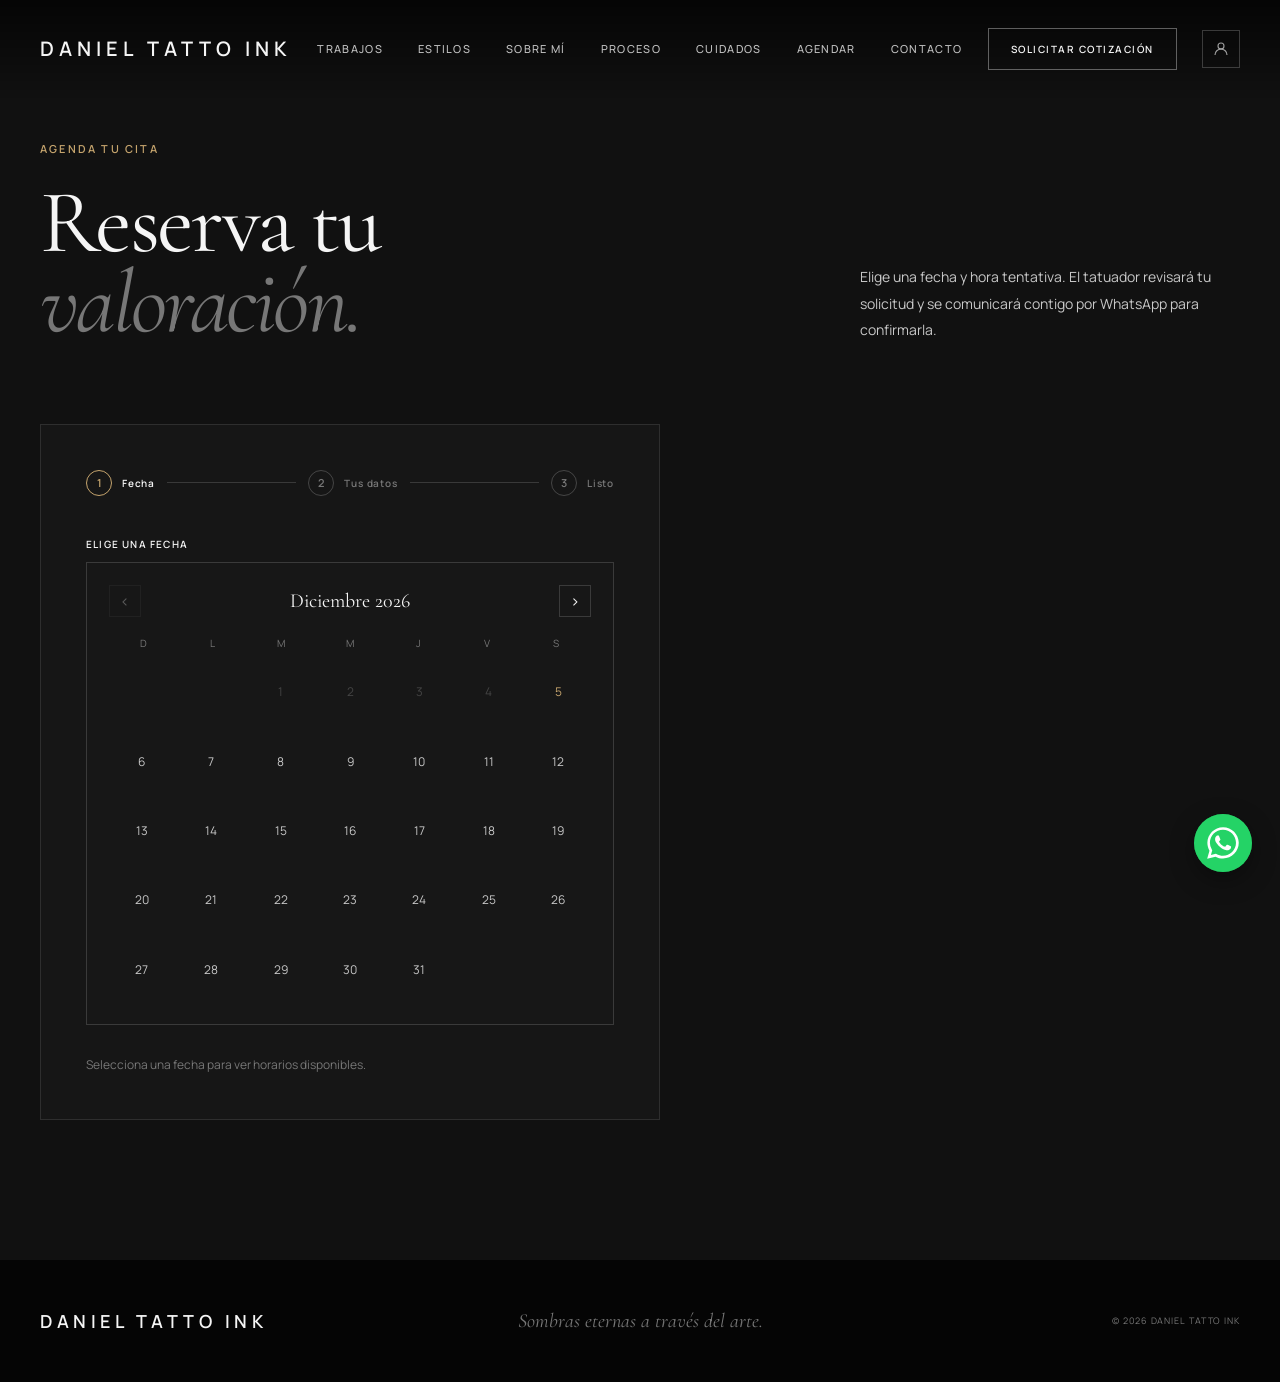
==== commit ae46753d: "Actula" ====
--- a/agendar.html
+++ b/agendar.html
@@ -116,11 +116,46 @@
 
                 <div class="booking-box reveal">
 
+                    <!-- INDICADOR DE PROGRESO -->
+                    <div class="booking-progress" id="bookingProgress">
+                        <div class="booking-progress-step active" data-step="1">
+                            <span class="booking-progress-dot">1</span>
+                            <span class="booking-progress-label">Fecha</span>
+                        </div>
+                        <div class="booking-progress-line"></div>
+                        <div class="booking-progress-step" data-step="2">
+                            <span class="booking-progress-dot">2</span>
+                            <span class="booking-progress-label">Tus datos</span>
+                        </div>
+                        <div class="booking-progress-line"></div>
+                        <div class="booking-progress-step" data-step="3">
+                            <span class="booking-progress-dot">3</span>
+                            <span class="booking-progress-label">Listo</span>
+                        </div>
+                    </div>
+
+
                     <div class="booking-step" id="bookingStep1">
 
                         <div class="form-group">
-                            <label for="bookingDate">Elige una fecha y hora tentativa</label>
-                            <input type="date" id="bookingDate" name="bookingDate">
+                            <label>Elige una fecha</label>
+
+                            <div class="cal" id="bookingCalendar">
+
+                                <div class="cal-header">
+                                    <button type="button" class="cal-nav" id="calPrev" aria-label="Mes anterior">‹</button>
+                                    <span class="cal-title" id="calTitle"></span>
+                                    <button type="button" class="cal-nav" id="calNext" aria-label="Mes siguiente">›</button>
+                                </div>
+
+                                <div class="cal-weekdays">
+                                    <span>D</span><span>L</span><span>M</span><span>M</span><span>J</span><span>V</span><span>S</span>
+                                </div>
+
+                                <div class="cal-grid" id="calGrid"></div>
+
+                            </div>
+
                         </div>
 
                         <div class="booking-slots" id="bookingSlots">
@@ -132,7 +167,7 @@
 
                     <div class="booking-step" id="bookingStep2" style="display: none;">
 
-                        <p class="booking-selected" id="bookingSelectedInfo"></p>
+                        <button type="button" class="booking-selected" id="bookingSelectedInfo"></button>
 
                         <div class="form-group">
                             <label for="bookingTipo">Tipo de cita *</label>
@@ -171,6 +206,7 @@
                                 placeholder="Código de país (solo números), ej: 44"
                                 style="display: none; margin-top: 10px;"
                             >
+                            <p class="field-hint" id="bookingPhoneHint"></p>
                         </div>
 
                         <div class="form-group">
@@ -183,18 +219,30 @@
                             <textarea id="bookingIdea" rows="3" placeholder="Cuéntanos brevemente tu idea..."></textarea>
                         </div>
 
+                        <div class="booking-summary" id="bookingSummary" style="display: none;">
+                            <span class="booking-summary-label">Resumen de tu cita</span>
+                            <p id="bookingSummaryText"></p>
+                        </div>
+
                         <div class="booking-actions">
                             <button type="button" class="secondary-button" id="bookingBack">Atrás</button>
-                            <button type="button" class="primary-button" id="bookingConfirm">Enviar solicitud</button>
+                            <button type="button" class="primary-button" id="bookingConfirm">
+                                <span class="btn-label">Enviar solicitud</span>
+                                <span class="btn-spinner" aria-hidden="true"></span>
+                            </button>
                         </div>
 
                     </div>
 
 
                     <div class="booking-step" id="bookingSuccess" style="display: none;">
-                        <div class="confirmation-icon">✓</div>
+                        <svg class="success-check" viewBox="0 0 66 66" aria-hidden="true">
+                            <circle class="success-check-circle" cx="33" cy="33" r="29" fill="none"/>
+                            <path class="success-check-mark" fill="none" d="M17 34l10 10 22-22"/>
+                        </svg>
                         <h3>¡Solicitud enviada!</h3>
                         <p id="bookingSuccessMessage"></p>
+                        <button type="button" class="secondary-button" id="bookingAnother">Agendar otra cita</button>
                     </div>
 
                 </div>
--- a/css/style.css
+++ b/css/style.css
@@ -2579,4 +2579,401 @@
     .phone-input-row select {
         width: 100%;
     }
+}
+
+/* =====================================================
+   AGENDAR — MEJORAS (agregar al final de css/style.css)
+===================================================== */
+
+.booking-box {
+    max-width: 620px;
+}
+
+/* ---------- Indicador de progreso ---------- */
+
+.booking-progress {
+    display: flex;
+    align-items: center;
+    margin-bottom: 40px;
+}
+
+.booking-progress-step {
+    display: flex;
+    align-items: center;
+    gap: 10px;
+    color: var(--color-muted);
+}
+
+.booking-progress-dot {
+    display: flex;
+    align-items: center;
+    justify-content: center;
+    width: 26px;
+    height: 26px;
+    flex-shrink: 0;
+    border: 1px solid rgba(255, 255, 255, 0.2);
+    border-radius: 50%;
+    font-size: 11px;
+    font-weight: 600;
+    color: var(--color-muted);
+    transition: border-color 0.3s ease, color 0.3s ease, background 0.3s ease;
+}
+
+.booking-progress-label {
+    font-size: 10px;
+    font-weight: 600;
+    letter-spacing: 0.08em;
+    white-space: nowrap;
+}
+
+.booking-progress-line {
+    flex: 1;
+    height: 1px;
+    margin: 0 12px;
+    background: rgba(255, 255, 255, 0.15);
+}
+
+.booking-progress-step.active .booking-progress-dot,
+.booking-progress-step.done .booking-progress-dot {
+    border-color: var(--color-accent);
+    color: var(--color-accent);
+}
+
+.booking-progress-step.done .booking-progress-dot {
+    background: var(--color-accent);
+    color: var(--color-bg);
+}
+
+.booking-progress-step.active .booking-progress-label,
+.booking-progress-step.done .booking-progress-label {
+    color: var(--color-white);
+}
+
+@media (max-width: 480px) {
+    .booking-progress-label { display: none; }
+}
+
+/* ---------- Calendario personalizado ---------- */
+
+.cal {
+    padding: 22px;
+    background: #171717;
+    border: 1px solid rgba(255, 255, 255, 0.15);
+}
+
+.cal-header {
+    display: flex;
+    align-items: center;
+    justify-content: space-between;
+    margin-bottom: 18px;
+}
+
+.cal-title {
+    font-family: var(--font-display);
+    font-size: 20px;
+    text-transform: capitalize;
+}
+
+.cal-nav {
+    width: 32px;
+    height: 32px;
+    background: transparent;
+    border: 1px solid rgba(255, 255, 255, 0.15);
+    color: var(--color-white);
+    font-size: 16px;
+    cursor: pointer;
+    transition: border-color 0.3s ease, color 0.3s ease;
+}
+
+.cal-nav:hover:not(:disabled) {
+    border-color: var(--color-accent);
+    color: var(--color-accent);
+}
+
+.cal-nav:disabled {
+    opacity: 0.3;
+    cursor: not-allowed;
+}
+
+.cal-weekdays {
+    display: grid;
+    grid-template-columns: repeat(7, 1fr);
+    margin-bottom: 8px;
+}
+
+.cal-weekdays span {
+    text-align: center;
+    font-size: 10px;
+    color: var(--color-muted);
+    letter-spacing: 0.05em;
+}
+
+.cal-grid {
+    display: grid;
+    grid-template-columns: repeat(7, 1fr);
+    gap: 4px;
+}
+
+.cal-day {
+    aspect-ratio: 1;
+    display: flex;
+    align-items: center;
+    justify-content: center;
+    background: transparent;
+    border: 1px solid transparent;
+    color: var(--color-text);
+    font-size: 12px;
+    cursor: pointer;
+    transition: border-color 0.25s ease, background 0.25s ease, color 0.25s ease;
+}
+
+.cal-day:hover:not(:disabled):not(.cal-day-empty) {
+    border-color: rgba(197, 164, 109, 0.5);
+}
+
+.cal-day:disabled {
+    color: #444444;
+    cursor: not-allowed;
+}
+
+.cal-day-empty {
+    visibility: hidden;
+}
+
+.cal-day-today {
+    color: var(--color-accent);
+}
+
+.cal-day.selected {
+    background: var(--color-accent);
+    border-color: var(--color-accent);
+    color: var(--color-bg);
+    font-weight: 700;
+}
+
+/* ---------- Slots agrupados por franja ---------- */
+
+.slots-group {
+    margin-bottom: 22px;
+}
+
+.slots-group:last-child {
+    margin-bottom: 0;
+}
+
+.slots-group-label {
+    display: block;
+    margin-bottom: 12px;
+    color: var(--color-muted);
+    font-size: 10px;
+    font-weight: 600;
+    letter-spacing: 0.12em;
+    text-transform: uppercase;
+}
+
+.slots-scarcity {
+    display: inline-block;
+    margin-left: 8px;
+    color: var(--color-accent);
+    font-weight: 500;
+    text-transform: none;
+    letter-spacing: normal;
+}
+
+.slot-button {
+    opacity: 0;
+    animation: slotIn 0.4s ease forwards;
+}
+
+.slot-button.selected {
+    border-color: var(--color-accent);
+    background: rgba(197, 164, 109, 0.12);
+    color: var(--color-accent);
+}
+
+@keyframes slotIn {
+    from { opacity: 0; transform: translateY(6px); }
+    to { opacity: 1; transform: translateY(0); }
+}
+
+/* ---------- Skeleton loader ---------- */
+
+.skeleton-grid {
+    display: grid;
+    grid-template-columns: repeat(4, 1fr);
+    gap: 10px;
+}
+
+.skeleton-slot {
+    height: 42px;
+    background: linear-gradient(
+        90deg,
+        #171717 0%,
+        #202020 50%,
+        #171717 100%
+    );
+    background-size: 200% 100%;
+    animation: skeletonPulse 1.3s ease-in-out infinite;
+}
+
+@keyframes skeletonPulse {
+    0% { background-position: 200% 0; }
+    100% { background-position: -200% 0; }
+}
+
+/* ---------- Info seleccionada (paso 2) como botón editable ---------- */
+
+button.booking-selected {
+    display: flex;
+    align-items: center;
+    justify-content: space-between;
+    width: 100%;
+    background: transparent;
+    border: none;
+    border-bottom: 1px solid rgba(255, 255, 255, 0.1);
+    cursor: pointer;
+    text-align: left;
+    font-family: inherit;
+}
+
+button.booking-selected::after {
+    content: "Cambiar";
+    color: var(--color-muted);
+    font-size: 10px;
+    text-transform: uppercase;
+    letter-spacing: 0.08em;
+    transition: color 0.3s ease;
+}
+
+button.booking-selected:hover::after {
+    color: var(--color-accent);
+}
+
+/* ---------- Validación en tiempo real ---------- */
+
+.form-group input.valid {
+    border-color: rgba(197, 164, 109, 0.7);
+}
+
+.form-group input.invalid {
+    border-color: rgba(220, 90, 90, 0.6);
+}
+
+.field-hint {
+    margin-top: 8px;
+    font-size: 11px;
+    color: var(--color-muted);
+    min-height: 14px;
+}
+
+.field-hint.invalid {
+    color: #d98a8a;
+}
+
+/* ---------- Resumen antes de enviar ---------- */
+
+.booking-summary {
+    margin-top: 10px;
+    padding: 20px;
+    background: rgba(197, 164, 109, 0.06);
+    border: 1px solid rgba(197, 164, 109, 0.3);
+}
+
+.booking-summary-label {
+    display: block;
+    margin-bottom: 10px;
+    color: var(--color-accent);
+    font-size: 10px;
+    font-weight: 600;
+    letter-spacing: 0.1em;
+    text-transform: uppercase;
+}
+
+.booking-summary p {
+    color: var(--color-text);
+    font-size: 13px;
+    line-height: 1.8;
+}
+
+/* ---------- Botón con spinner ---------- */
+
+.primary-button {
+    position: relative;
+}
+
+.btn-spinner {
+    display: none;
+    width: 14px;
+    height: 14px;
+    margin-left: 10px;
+    border: 2px solid rgba(10, 10, 10, 0.25);
+    border-top-color: var(--color-bg);
+    border-radius: 50%;
+    animation: spin 0.7s linear infinite;
+}
+
+.primary-button.loading .btn-spinner {
+    display: inline-block;
+}
+
+.primary-button.loading .btn-label {
+    opacity: 0.7;
+}
+
+.primary-button:disabled {
+    cursor: not-allowed;
+    transform: none !important;
+}
+
+@keyframes spin {
+    to { transform: rotate(360deg); }
+}
+
+/* ---------- Confirmación con check animado ---------- */
+
+#bookingSuccess {
+    text-align: center;
+}
+
+.success-check {
+    width: 66px;
+    height: 66px;
+    margin: 0 auto 25px;
+}
+
+.success-check-circle {
+    stroke: var(--color-accent);
+    stroke-width: 2;
+    stroke-dasharray: 182;
+    stroke-dashoffset: 182;
+    animation: successCircle 0.6s ease forwards;
+}
+
+.success-check-mark {
+    stroke: var(--color-accent);
+    stroke-width: 3;
+    stroke-linecap: round;
+    stroke-linejoin: round;
+    stroke-dasharray: 48;
+    stroke-dashoffset: 48;
+    animation: successMark 0.4s ease 0.55s forwards;
+}
+
+@keyframes successCircle {
+    to { stroke-dashoffset: 0; }
+}
+
+@keyframes successMark {
+    to { stroke-dashoffset: 0; }
+}
+
+#bookingAnother {
+    margin-top: 25px;
+}
+
+@media (max-width: 480px) {
+    .skeleton-grid,
+    .slots-grid {
+        grid-template-columns: repeat(3, 1fr);
+    }
 }
